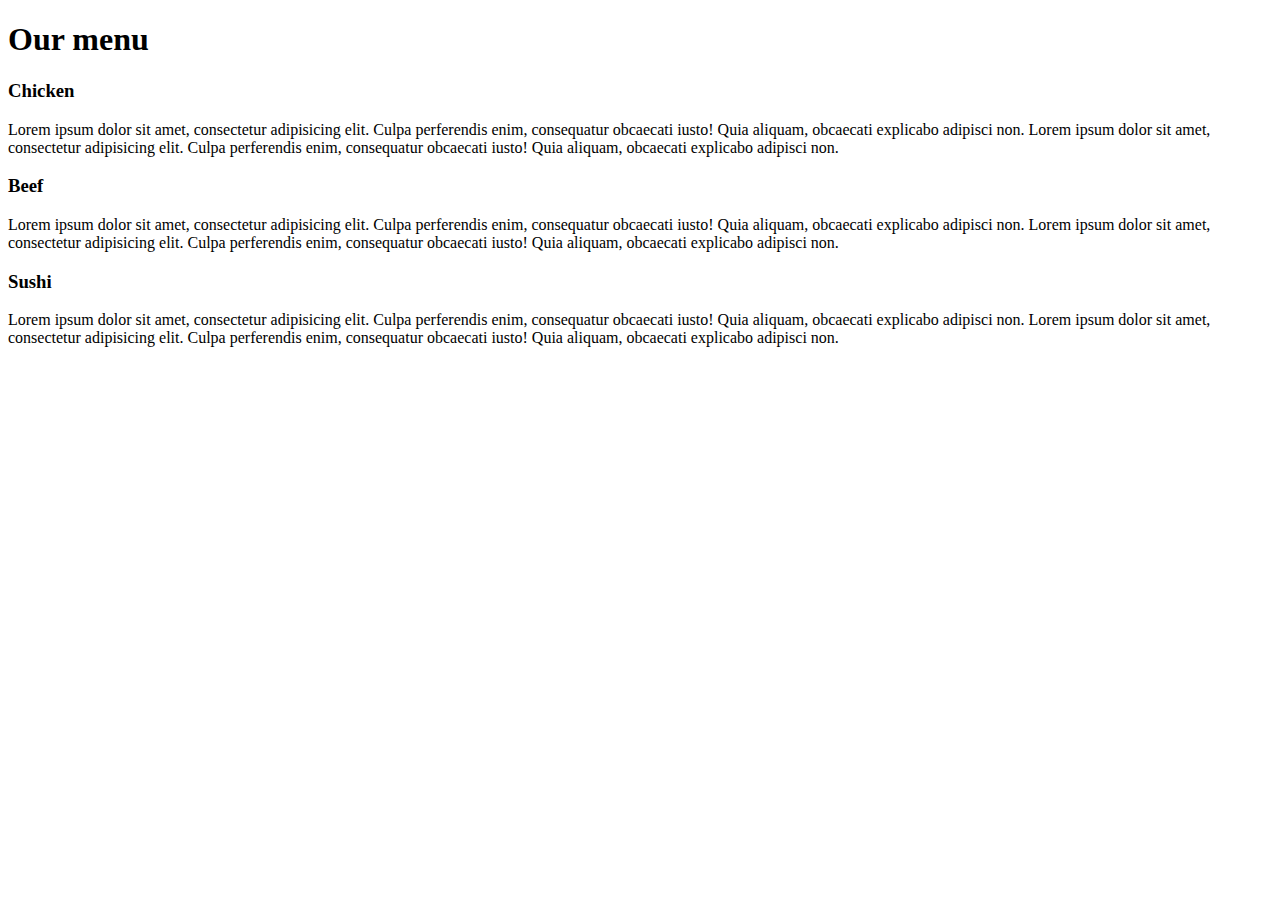
==== index.html @ b58838c9 "Update index.html" ====
<!DOCTYPE html>
<html>
<head>
  <meta charset="utf-8">
  <meta name="viewport" content="width=device-width, initial-scale=1">
  <title>My Responsive Layout</title>
  <link href="https://fonts.googleapis.com/css?family=Lato" rel="stylesheet">
  <link href='cssstyle.css' rel='stylesheet' type='text/css'>
</head>
<body>
  <div class="container">
    <div class="row">

    <h1 class="menu-title">Our menu</h1>
      <div class="col-lg-4">
        <div class="item">
          <div class="item-title" id="title-one">
            <h3>Chicken</h3>
          </div>
          <p>
            Lorem ipsum dolor sit amet, consectetur adipisicing elit. Culpa perferendis enim, consequatur obcaecati iusto! Quia aliquam, obcaecati explicabo adipisci non. Lorem ipsum dolor sit amet, consectetur adipisicing elit. Culpa perferendis enim, consequatur obcaecati iusto! Quia aliquam, obcaecati explicabo adipisci non.
          </p>
        </div>
      </div>
      <div class="col-lg-4">
        <div class="item">
         <div class="item-title" id="title-two">
          <h3>Beef</h3>
        </div>
        <p>
          Lorem ipsum dolor sit amet, consectetur adipisicing elit. Culpa perferendis enim, consequatur obcaecati iusto! Quia aliquam, obcaecati explicabo adipisci non. Lorem ipsum dolor sit amet, consectetur adipisicing elit. Culpa perferendis enim, consequatur obcaecati iusto! Quia aliquam, obcaecati explicabo adipisci non.
        </p>
      </div>
    </div>
    <div class="col-lg-4 col-lg-tablet">
      <div class="item">
       <div class="item-title" id="title-three">
        <h3>Sushi</h3>
      </div>
      <p>
        Lorem ipsum dolor sit amet, consectetur adipisicing elit. Culpa perferendis enim, consequatur obcaecati iusto! Quia aliquam, obcaecati explicabo adipisci non. Lorem ipsum dolor sit amet, consectetur adipisicing elit. Culpa perferendis enim, consequatur obcaecati iusto! Quia aliquam, obcaecati explicabo adipisci non.
      </p>
    </div>
  </div>

</div>
</div>
</body>
</html>
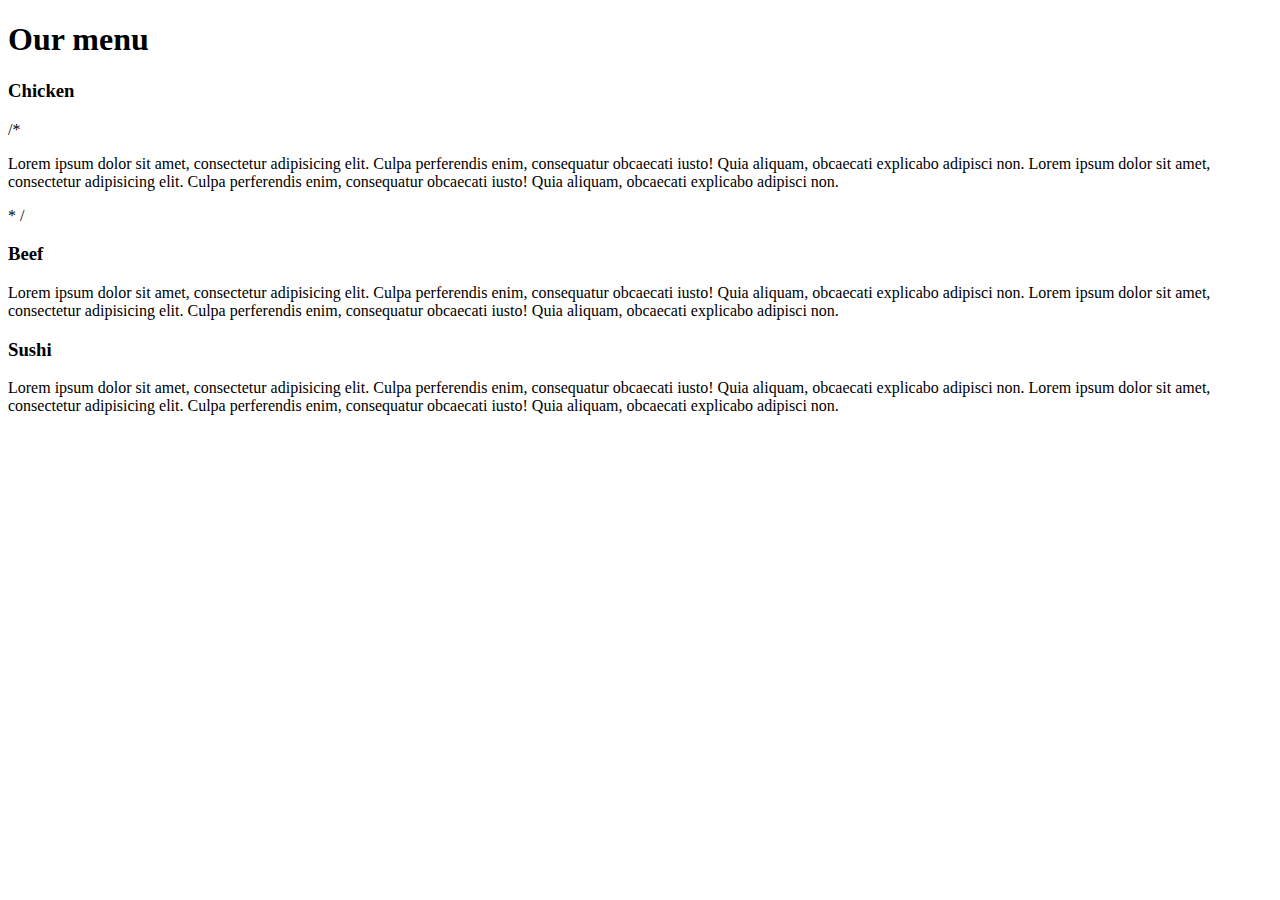
==== commit 31ef6a56: "Update index.html" ====
--- a/index.html
+++ b/index.html
@@ -17,9 +17,9 @@
           <div class="item-title" id="title-one">
             <h3>Chicken</h3>
           </div>
-          <p>
+         /* <p>
             Lorem ipsum dolor sit amet, consectetur adipisicing elit. Culpa perferendis enim, consequatur obcaecati iusto! Quia aliquam, obcaecati explicabo adipisci non. Lorem ipsum dolor sit amet, consectetur adipisicing elit. Culpa perferendis enim, consequatur obcaecati iusto! Quia aliquam, obcaecati explicabo adipisci non.
-          </p>
+             </p>* /
         </div>
       </div>
       <div class="col-lg-4">
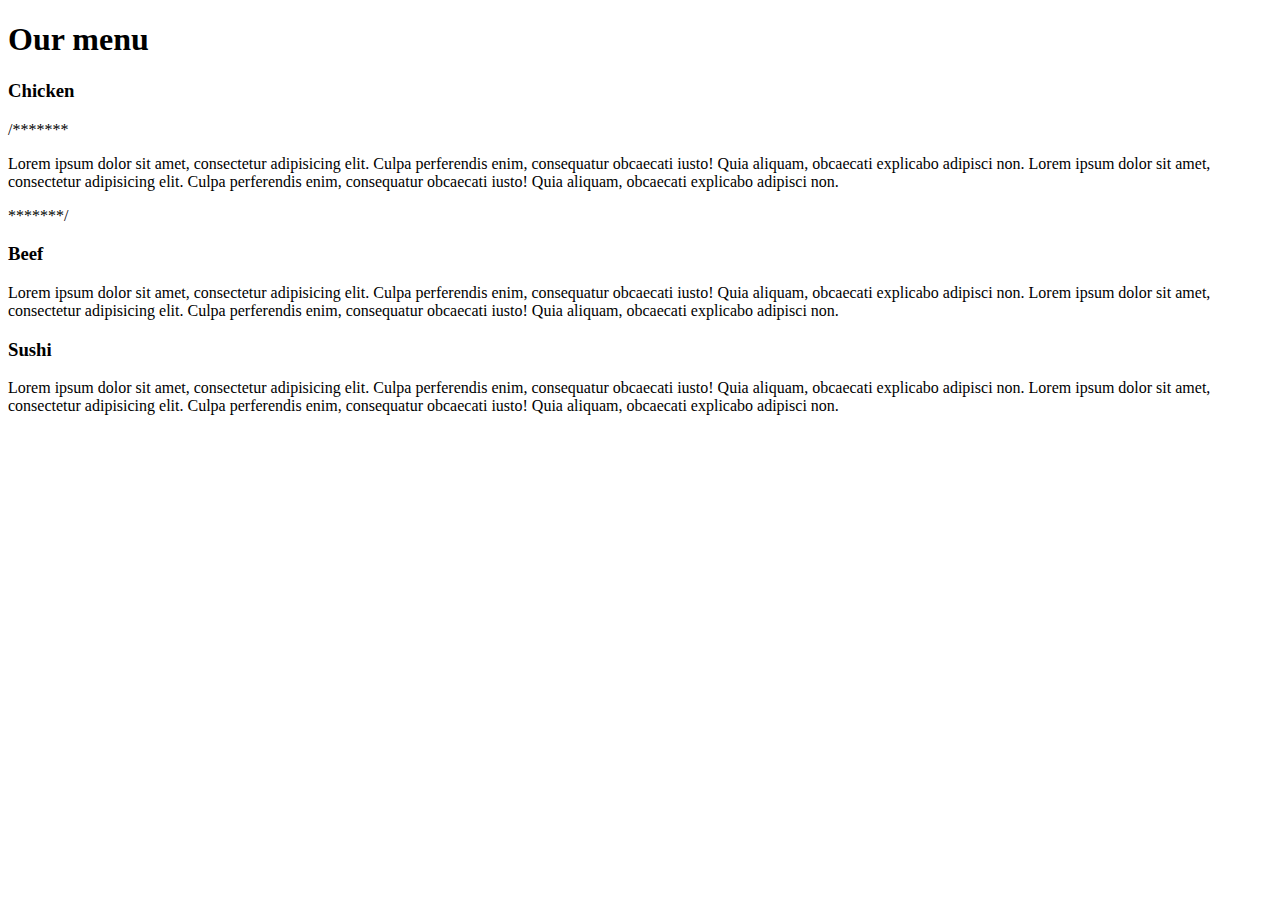
==== commit a4b60cc7: "Update index.html" ====
--- a/index.html
+++ b/index.html
@@ -17,9 +17,9 @@
           <div class="item-title" id="title-one">
             <h3>Chicken</h3>
           </div>
-         /* <p>
+         /******* <p>
             Lorem ipsum dolor sit amet, consectetur adipisicing elit. Culpa perferendis enim, consequatur obcaecati iusto! Quia aliquam, obcaecati explicabo adipisci non. Lorem ipsum dolor sit amet, consectetur adipisicing elit. Culpa perferendis enim, consequatur obcaecati iusto! Quia aliquam, obcaecati explicabo adipisci non.
-             </p>* /
+             </p> *******/
         </div>
       </div>
       <div class="col-lg-4">
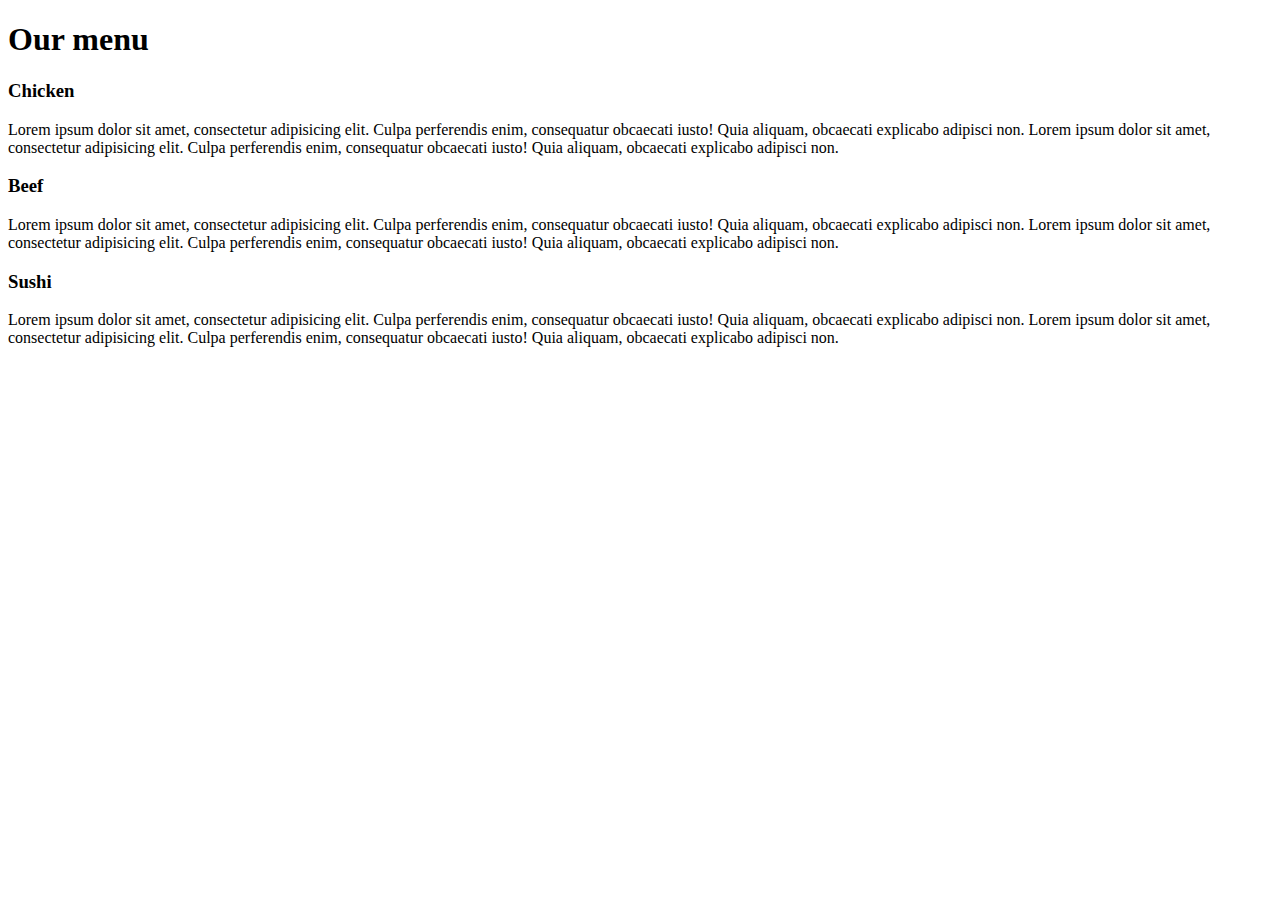
==== commit 12f2f899: "Update index.html" ====
--- a/index.html
+++ b/index.html
@@ -17,9 +17,9 @@
           <div class="item-title" id="title-one">
             <h3>Chicken</h3>
           </div>
-         /******* <p>
+            <p>
             Lorem ipsum dolor sit amet, consectetur adipisicing elit. Culpa perferendis enim, consequatur obcaecati iusto! Quia aliquam, obcaecati explicabo adipisci non. Lorem ipsum dolor sit amet, consectetur adipisicing elit. Culpa perferendis enim, consequatur obcaecati iusto! Quia aliquam, obcaecati explicabo adipisci non.
-             </p> *******/
+             </p> 
         </div>
       </div>
       <div class="col-lg-4">
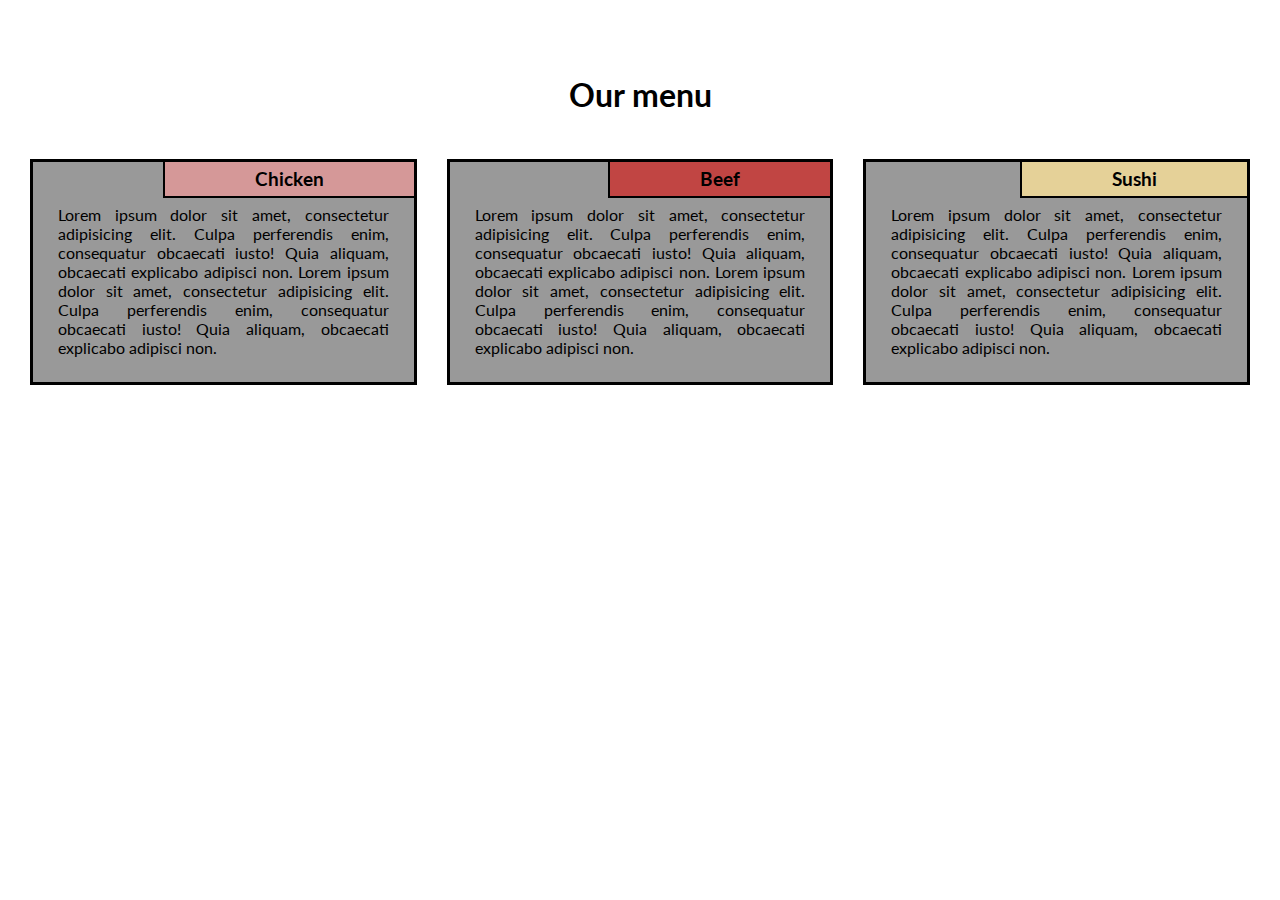
==== commit 18aaa5e5: "Update index.html" ====
--- a/index.html
+++ b/index.html
@@ -3,9 +3,9 @@
 <head>
   <meta charset="utf-8">
   <meta name="viewport" content="width=device-width, initial-scale=1">
-  <title>My Responsive Layout</title>
+  <title>My webpage</title>
   <link href="https://fonts.googleapis.com/css?family=Lato" rel="stylesheet">
-  <link href='cssstyle.css' rel='stylesheet' type='text/css'>
+  <link href='site/externalstyle.css' rel='stylesheet' type='text/css'>
 </head>
 <body>
   <div class="container">
--- a/site/externalstyle.css
+++ b/site/externalstyle.css
@@ -0,0 +1,128 @@
+*{
+  box-sizing: border-box;
+  margin:0;
+  padding:0;
+}
+
+body{
+  font-family: 'Lato', sans-serif;  
+}
+
+.row{
+  width: 100%;
+}
+
+.menu-title{
+  text-align: center;
+  margin-bottom: 30px;
+}
+
+.container{
+ position: relative;
+ top:60px;
+ margin: 15px; 
+}
+
+.item{
+  position: relative;
+  top: 0;
+  background-color:#999999;
+  margin: 15px;
+  padding: 25px;
+  border: 3px solid #000;
+}
+
+.item p{
+  margin-top: 18px;
+  text-align: justify;
+  font-size:100%;
+}
+
+.item-title{
+  position: absolute;
+  top:0;
+  right: 0px;
+  background: green; 
+  padding: 6px 90px;
+  border-left: 2px solid #000;
+  border-bottom: 2px solid #000;
+}
+
+#title-one {
+  background-color: #D59898;
+} 
+
+#title-two{
+  background-color: #C14543;
+}
+
+#title-three{
+  background-color: #E5D198;
+}
+
+/* Simple Responsive Framework. */
+/*------ Desktop ------*/
+@media (min-width: 992px){
+  .col-lg-1, .col-lg-2, .col-lg-3, .col-lg-4, .col-lg-5, .col-lg-6, .col-lg-7, .col-lg-8, .col-lg-9, .col-lg-10, .col-lg-11, .col-lg-12 {
+    float: left;  
+  }
+  .col-lg-1 {
+    width: 8.33%;
+  }
+  .col-lg-2 {
+    width: 16.66%;
+  }
+  .col-lg-3 {
+    width: 25%;
+  }
+  .col-lg-4 {
+    width: 33.33%;
+  }
+  .col-lg-5 {
+    width: 41.66%;
+  }
+  .col-lg-6 {
+    width: 50%;
+  }
+  .col-lg-7 {
+    width: 58.33%;
+  }
+  .col-lg-8 {
+    width: 66.66%;
+  }
+  .col-lg-9 {
+    width: 74.99%;
+  }
+  .col-lg-10 {
+    width: 83.33%;
+  }
+  .col-lg-11 {
+    width: 91.66%;
+  }
+  .col-lg-12 {
+    width: 100%;
+  }
+
+}
+
+
+/*------ Tablet ------*/
+@media (min-width: 768px) and (max-width: 991px){
+  .col-lg-4 {
+    width: 50%;
+    float: left;
+  }
+  .col-lg-tablet{
+   width: 100%;
+   float: left;
+ }
+}
+
+
+/*------ Mobile ------*/
+@media (max-width: 767px){
+  .col-lg-4{
+    width: 100%;
+    float: left;
+  }
+}
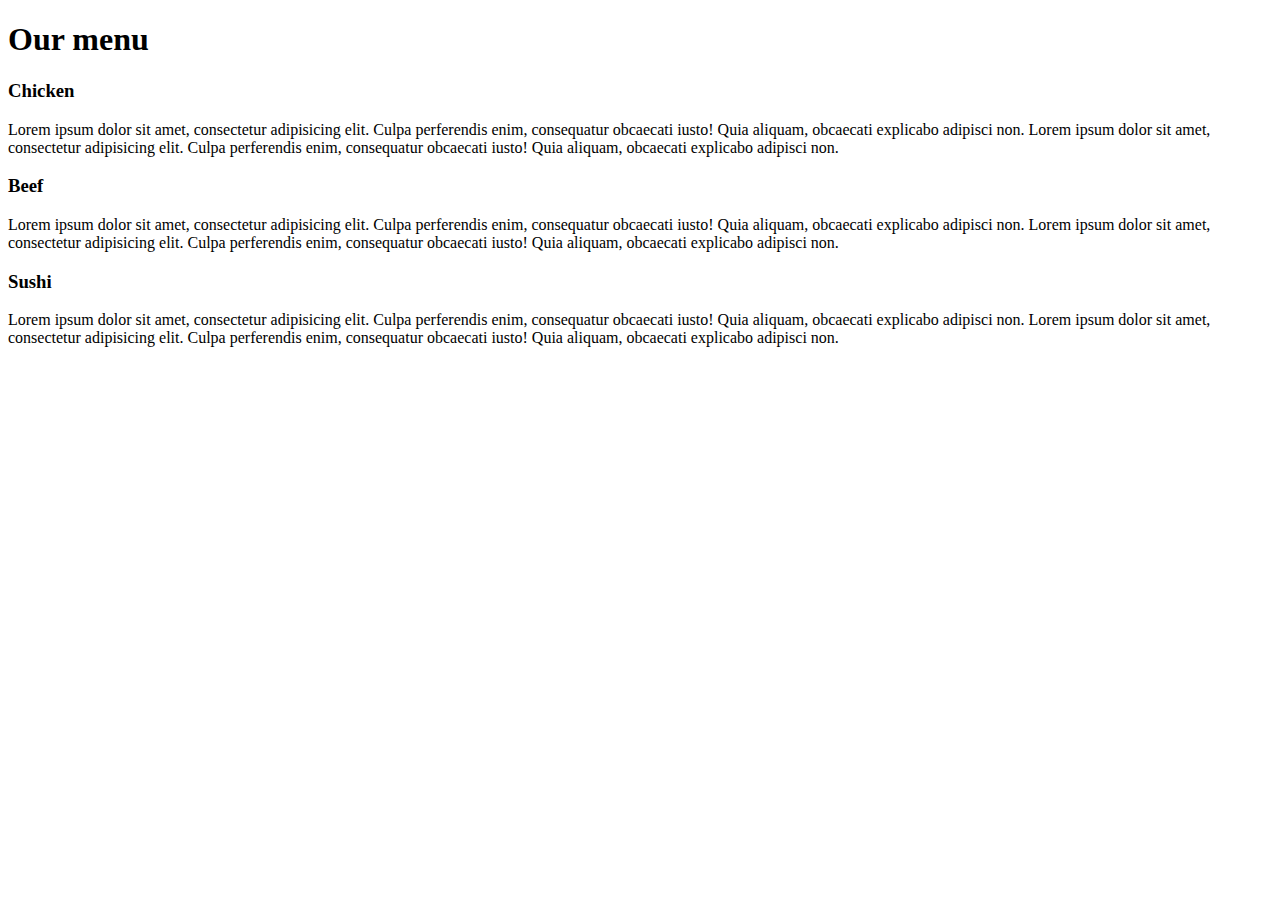
==== commit bcc0eff9: "Update index.html" ====
--- a/index.html
+++ b/index.html
@@ -3,9 +3,9 @@
 <head>
   <meta charset="utf-8">
   <meta name="viewport" content="width=device-width, initial-scale=1">
-  <title>My webpage</title>
+  <title>My web</title>
   <link href="https://fonts.googleapis.com/css?family=Lato" rel="stylesheet">
-  <link href='site/externalstyle.css' rel='stylesheet' type='text/css'>
+  <link href='style.css' rel='stylesheet' type='text/css'>
 </head>
 <body>
   <div class="container">
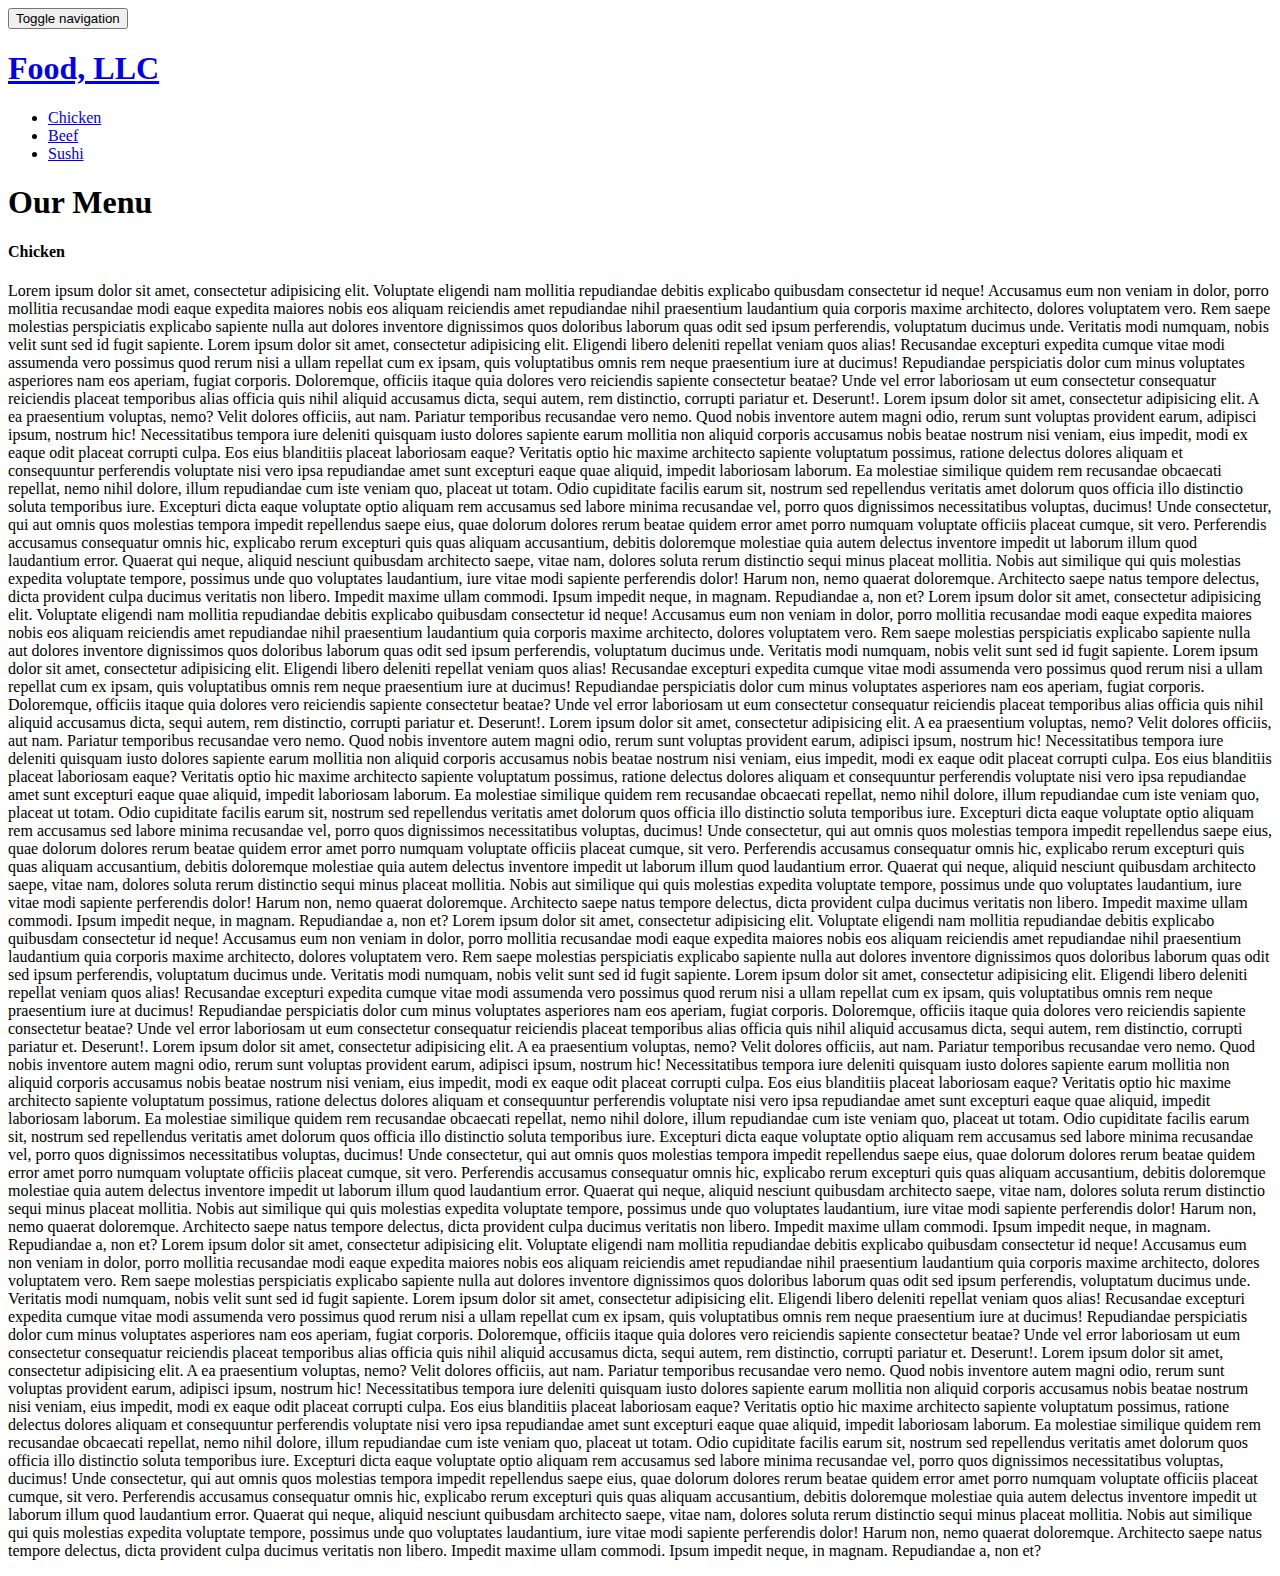
==== commit e66ad8a9: "Update index.html" ====
--- a/index.html
+++ b/index.html
@@ -1,49 +1,59 @@
-<!DOCTYPE html>
-<html>
+<!doctype html>
+<html lang="en">
 <head>
   <meta charset="utf-8">
+  <meta http-equiv="X-UA-Compatible" content="IE=edge">
   <meta name="viewport" content="width=device-width, initial-scale=1">
-  <title>My web</title>
-  <link href="https://fonts.googleapis.com/css?family=Lato" rel="stylesheet">
-  <link href='style.css' rel='stylesheet' type='text/css'>
+  <title>Food, LLC</title>
+  <link href="https://fonts.googleapis.com/css?family=Exo+2:400,500,600,700" rel="stylesheet">
+  <link rel="stylesheet" href="css/bootstrap.min.css">
+  <link rel="stylesheet" href="css/externalstyle.css">
 </head>
 <body>
-  <div class="container">
-    <div class="row">
-
-    <h1 class="menu-title">Our menu</h1>
-      <div class="col-lg-4">
-        <div class="item">
-          <div class="item-title" id="title-one">
-            <h3>Chicken</h3>
-          </div>
-            <p>
-            Lorem ipsum dolor sit amet, consectetur adipisicing elit. Culpa perferendis enim, consequatur obcaecati iusto! Quia aliquam, obcaecati explicabo adipisci non. Lorem ipsum dolor sit amet, consectetur adipisicing elit. Culpa perferendis enim, consequatur obcaecati iusto! Quia aliquam, obcaecati explicabo adipisci non.
-             </p> 
-        </div>
-      </div>
-      <div class="col-lg-4">
-        <div class="item">
-         <div class="item-title" id="title-two">
-          <h3>Beef</h3>
-        </div>
-        <p>
-          Lorem ipsum dolor sit amet, consectetur adipisicing elit. Culpa perferendis enim, consequatur obcaecati iusto! Quia aliquam, obcaecati explicabo adipisci non. Lorem ipsum dolor sit amet, consectetur adipisicing elit. Culpa perferendis enim, consequatur obcaecati iusto! Quia aliquam, obcaecati explicabo adipisci non.
-        </p>
-      </div>
+  <header>
+    <nav id="header-nav" class="navbar navbar-default">
+     <div class="container-fluid">
+       <div class="navbar-header">
+        <button type="button" class="navbar-toggle collapsed" data-toggle="collapse" data-target="#menu-collapsable-nav" aria-expanded="false">
+          <span class="sr-only">Toggle navigation</span>
+          <span class="icon-bar"></span>
+          <span class="icon-bar"></span>
+          <span class="icon-bar"></span>
+        </button>
+        <a href="#" class="text-left navbar-brand"><h1>Food, LLC</h1></a>
+      </div><!-- /.nav-header -->
+      <div id="menu-collapsable-nav" class="collapse navbar-collapse">
+        <ul id="nav-list" class="nav navbar-nav navbar-right visible-xs text-center">      
+          <li>            
+            <a href="#">Chicken</a>
+          </li>
+          <li>            
+           <a href="#">Beef</a>
+         </li>
+         <li>            
+          <a href="#">Sushi</a>    
+        </li>
+      </ul>
     </div>
-    <div class="col-lg-4 col-lg-tablet">
-      <div class="item">
-       <div class="item-title" id="title-three">
-        <h3>Sushi</h3>
-      </div>
-      <p>
-        Lorem ipsum dolor sit amet, consectetur adipisicing elit. Culpa perferendis enim, consequatur obcaecati iusto! Quia aliquam, obcaecati explicabo adipisci non. Lorem ipsum dolor sit amet, consectetur adipisicing elit. Culpa perferendis enim, consequatur obcaecati iusto! Quia aliquam, obcaecati explicabo adipisci non.
-      </p>
-    </div>
-  </div>
-
-</div>
-</div>
+  </div><!-- /.container-->
+</nav>
+<section class="container-fluid menu">
+  <div class="row">
+   <h1 class="text-center main-title">Our Menu</h1> 
+   <div class="menu-content">
+     <div class="col-md-12 col-sm-12 col-xs-12 menu-item">     
+       <h4 class="menu-title text-center">Chicken</h4>
+       <p class="text-justify">
+         Lorem ipsum dolor sit amet, consectetur adipisicing elit. Voluptate eligendi nam mollitia repudiandae debitis explicabo quibusdam consectetur id neque! Accusamus eum non veniam in dolor, porro mollitia recusandae modi eaque expedita maiores nobis eos aliquam reiciendis amet repudiandae nihil praesentium laudantium quia corporis maxime architecto, dolores voluptatem vero. Rem saepe molestias perspiciatis explicabo sapiente nulla aut dolores inventore dignissimos quos doloribus laborum quas odit sed ipsum perferendis, voluptatum ducimus unde. Veritatis modi numquam, nobis velit sunt sed id fugit sapiente. Lorem ipsum dolor sit amet, consectetur adipisicing elit. Eligendi libero deleniti repellat veniam quos alias! Recusandae excepturi expedita cumque vitae modi assumenda vero possimus quod rerum nisi a ullam repellat cum ex ipsam, quis voluptatibus omnis rem neque praesentium iure at ducimus! Repudiandae perspiciatis dolor cum minus voluptates asperiores nam eos aperiam, fugiat corporis. Doloremque, officiis itaque quia dolores vero reiciendis sapiente consectetur beatae? Unde vel error laboriosam ut eum consectetur consequatur reiciendis placeat temporibus alias officia quis nihil aliquid accusamus dicta, sequi autem, rem distinctio, corrupti pariatur et. Deserunt!. Lorem ipsum dolor sit amet, consectetur adipisicing elit. A ea praesentium voluptas, nemo? Velit dolores officiis, aut nam. Pariatur temporibus recusandae vero nemo. Quod nobis inventore autem magni odio, rerum sunt voluptas provident earum, adipisci ipsum, nostrum hic! Necessitatibus tempora iure deleniti quisquam iusto dolores sapiente earum mollitia non aliquid corporis accusamus nobis beatae nostrum nisi veniam, eius impedit, modi ex eaque odit placeat corrupti culpa. Eos eius blanditiis placeat laboriosam eaque? Veritatis optio hic maxime architecto sapiente voluptatum possimus, ratione delectus dolores aliquam et consequuntur perferendis voluptate nisi vero ipsa repudiandae amet sunt excepturi eaque quae aliquid, impedit laboriosam laborum. Ea molestiae similique quidem rem recusandae obcaecati repellat, nemo nihil dolore, illum repudiandae cum iste veniam quo, placeat ut totam. Odio cupiditate facilis earum sit, nostrum sed repellendus veritatis amet dolorum quos officia illo distinctio soluta temporibus iure. Excepturi dicta eaque voluptate optio aliquam rem accusamus sed labore minima recusandae vel, porro quos dignissimos necessitatibus voluptas, ducimus! Unde consectetur, qui aut omnis quos molestias tempora impedit repellendus saepe eius, quae dolorum dolores rerum beatae quidem error amet porro numquam voluptate officiis placeat cumque, sit vero. Perferendis accusamus consequatur omnis hic, explicabo rerum excepturi quis quas aliquam accusantium, debitis doloremque molestiae quia autem delectus inventore impedit ut laborum illum quod laudantium error. Quaerat qui neque, aliquid nesciunt quibusdam architecto saepe, vitae nam, dolores soluta rerum distinctio sequi minus placeat mollitia. Nobis aut similique qui quis molestias expedita voluptate tempore, possimus unde quo voluptates laudantium, iure vitae modi sapiente perferendis dolor! Harum non, nemo quaerat doloremque. Architecto saepe natus tempore delectus, dicta provident culpa ducimus veritatis non libero. Impedit maxime ullam commodi. Ipsum impedit neque, in magnam. Repudiandae a, non et? Lorem ipsum dolor sit amet, consectetur adipisicing elit. Voluptate eligendi nam mollitia repudiandae debitis explicabo quibusdam consectetur id neque! Accusamus eum non veniam in dolor, porro mollitia recusandae modi eaque expedita maiores nobis eos aliquam reiciendis amet repudiandae nihil praesentium laudantium quia corporis maxime architecto, dolores voluptatem vero. Rem saepe molestias perspiciatis explicabo sapiente nulla aut dolores inventore dignissimos quos doloribus laborum quas odit sed ipsum perferendis, voluptatum ducimus unde. Veritatis modi numquam, nobis velit sunt sed id fugit sapiente. Lorem ipsum dolor sit amet, consectetur adipisicing elit. Eligendi libero deleniti repellat veniam quos alias! Recusandae excepturi expedita cumque vitae modi assumenda vero possimus quod rerum nisi a ullam repellat cum ex ipsam, quis voluptatibus omnis rem neque praesentium iure at ducimus! Repudiandae perspiciatis dolor cum minus voluptates asperiores nam eos aperiam, fugiat corporis. Doloremque, officiis itaque quia dolores vero reiciendis sapiente consectetur beatae? Unde vel error laboriosam ut eum consectetur consequatur reiciendis placeat temporibus alias officia quis nihil aliquid accusamus dicta, sequi autem, rem distinctio, corrupti pariatur et. Deserunt!. Lorem ipsum dolor sit amet, consectetur adipisicing elit. A ea praesentium voluptas, nemo? Velit dolores officiis, aut nam. Pariatur temporibus recusandae vero nemo. Quod nobis inventore autem magni odio, rerum sunt voluptas provident earum, adipisci ipsum, nostrum hic! Necessitatibus tempora iure deleniti quisquam iusto dolores sapiente earum mollitia non aliquid corporis accusamus nobis beatae nostrum nisi veniam, eius impedit, modi ex eaque odit placeat corrupti culpa. Eos eius blanditiis placeat laboriosam eaque? Veritatis optio hic maxime architecto sapiente voluptatum possimus, ratione delectus dolores aliquam et consequuntur perferendis voluptate nisi vero ipsa repudiandae amet sunt excepturi eaque quae aliquid, impedit laboriosam laborum. Ea molestiae similique quidem rem recusandae obcaecati repellat, nemo nihil dolore, illum repudiandae cum iste veniam quo, placeat ut totam. Odio cupiditate facilis earum sit, nostrum sed repellendus veritatis amet dolorum quos officia illo distinctio soluta temporibus iure. Excepturi dicta eaque voluptate optio aliquam rem accusamus sed labore minima recusandae vel, porro quos dignissimos necessitatibus voluptas, ducimus! Unde consectetur, qui aut omnis quos molestias tempora impedit repellendus saepe eius, quae dolorum dolores rerum beatae quidem error amet porro numquam voluptate officiis placeat cumque, sit vero. Perferendis accusamus consequatur omnis hic, explicabo rerum excepturi quis quas aliquam accusantium, debitis doloremque molestiae quia autem delectus inventore impedit ut laborum illum quod laudantium error. Quaerat qui neque, aliquid nesciunt quibusdam architecto saepe, vitae nam, dolores soluta rerum distinctio sequi minus placeat mollitia. Nobis aut similique qui quis molestias expedita voluptate tempore, possimus unde quo voluptates laudantium, iure vitae modi sapiente perferendis dolor! Harum non, nemo quaerat doloremque. Architecto saepe natus tempore delectus, dicta provident culpa ducimus veritatis non libero. Impedit maxime ullam commodi. Ipsum impedit neque, in magnam. Repudiandae a, non et? Lorem ipsum dolor sit amet, consectetur adipisicing elit. Voluptate eligendi nam mollitia repudiandae debitis explicabo quibusdam consectetur id neque! Accusamus eum non veniam in dolor, porro mollitia recusandae modi eaque expedita maiores nobis eos aliquam reiciendis amet repudiandae nihil praesentium laudantium quia corporis maxime architecto, dolores voluptatem vero. Rem saepe molestias perspiciatis explicabo sapiente nulla aut dolores inventore dignissimos quos doloribus laborum quas odit sed ipsum perferendis, voluptatum ducimus unde. Veritatis modi numquam, nobis velit sunt sed id fugit sapiente. Lorem ipsum dolor sit amet, consectetur adipisicing elit. Eligendi libero deleniti repellat veniam quos alias! Recusandae excepturi expedita cumque vitae modi assumenda vero possimus quod rerum nisi a ullam repellat cum ex ipsam, quis voluptatibus omnis rem neque praesentium iure at ducimus! Repudiandae perspiciatis dolor cum minus voluptates asperiores nam eos aperiam, fugiat corporis. Doloremque, officiis itaque quia dolores vero reiciendis sapiente consectetur beatae? Unde vel error laboriosam ut eum consectetur consequatur reiciendis placeat temporibus alias officia quis nihil aliquid accusamus dicta, sequi autem, rem distinctio, corrupti pariatur et. Deserunt!. Lorem ipsum dolor sit amet, consectetur adipisicing elit. A ea praesentium voluptas, nemo? Velit dolores officiis, aut nam. Pariatur temporibus recusandae vero nemo. Quod nobis inventore autem magni odio, rerum sunt voluptas provident earum, adipisci ipsum, nostrum hic! Necessitatibus tempora iure deleniti quisquam iusto dolores sapiente earum mollitia non aliquid corporis accusamus nobis beatae nostrum nisi veniam, eius impedit, modi ex eaque odit placeat corrupti culpa. Eos eius blanditiis placeat laboriosam eaque? Veritatis optio hic maxime architecto sapiente voluptatum possimus, ratione delectus dolores aliquam et consequuntur perferendis voluptate nisi vero ipsa repudiandae amet sunt excepturi eaque quae aliquid, impedit laboriosam laborum. Ea molestiae similique quidem rem recusandae obcaecati repellat, nemo nihil dolore, illum repudiandae cum iste veniam quo, placeat ut totam. Odio cupiditate facilis earum sit, nostrum sed repellendus veritatis amet dolorum quos officia illo distinctio soluta temporibus iure. Excepturi dicta eaque voluptate optio aliquam rem accusamus sed labore minima recusandae vel, porro quos dignissimos necessitatibus voluptas, ducimus! Unde consectetur, qui aut omnis quos molestias tempora impedit repellendus saepe eius, quae dolorum dolores rerum beatae quidem error amet porro numquam voluptate officiis placeat cumque, sit vero. Perferendis accusamus consequatur omnis hic, explicabo rerum excepturi quis quas aliquam accusantium, debitis doloremque molestiae quia autem delectus inventore impedit ut laborum illum quod laudantium error. Quaerat qui neque, aliquid nesciunt quibusdam architecto saepe, vitae nam, dolores soluta rerum distinctio sequi minus placeat mollitia. Nobis aut similique qui quis molestias expedita voluptate tempore, possimus unde quo voluptates laudantium, iure vitae modi sapiente perferendis dolor! Harum non, nemo quaerat doloremque. Architecto saepe natus tempore delectus, dicta provident culpa ducimus veritatis non libero. Impedit maxime ullam commodi. Ipsum impedit neque, in magnam. Repudiandae a, non et? Lorem ipsum dolor sit amet, consectetur adipisicing elit. Voluptate eligendi nam mollitia repudiandae debitis explicabo quibusdam consectetur id neque! Accusamus eum non veniam in dolor, porro mollitia recusandae modi eaque expedita maiores nobis eos aliquam reiciendis amet repudiandae nihil praesentium laudantium quia corporis maxime architecto, dolores voluptatem vero. Rem saepe molestias perspiciatis explicabo sapiente nulla aut dolores inventore dignissimos quos doloribus laborum quas odit sed ipsum perferendis, voluptatum ducimus unde. Veritatis modi numquam, nobis velit sunt sed id fugit sapiente. Lorem ipsum dolor sit amet, consectetur adipisicing elit. Eligendi libero deleniti repellat veniam quos alias! Recusandae excepturi expedita cumque vitae modi assumenda vero possimus quod rerum nisi a ullam repellat cum ex ipsam, quis voluptatibus omnis rem neque praesentium iure at ducimus! Repudiandae perspiciatis dolor cum minus voluptates asperiores nam eos aperiam, fugiat corporis. Doloremque, officiis itaque quia dolores vero reiciendis sapiente consectetur beatae? Unde vel error laboriosam ut eum consectetur consequatur reiciendis placeat temporibus alias officia quis nihil aliquid accusamus dicta, sequi autem, rem distinctio, corrupti pariatur et. Deserunt!. Lorem ipsum dolor sit amet, consectetur adipisicing elit. A ea praesentium voluptas, nemo? Velit dolores officiis, aut nam. Pariatur temporibus recusandae vero nemo. Quod nobis inventore autem magni odio, rerum sunt voluptas provident earum, adipisci ipsum, nostrum hic! Necessitatibus tempora iure deleniti quisquam iusto dolores sapiente earum mollitia non aliquid corporis accusamus nobis beatae nostrum nisi veniam, eius impedit, modi ex eaque odit placeat corrupti culpa. Eos eius blanditiis placeat laboriosam eaque? Veritatis optio hic maxime architecto sapiente voluptatum possimus, ratione delectus dolores aliquam et consequuntur perferendis voluptate nisi vero ipsa repudiandae amet sunt excepturi eaque quae aliquid, impedit laboriosam laborum. Ea molestiae similique quidem rem recusandae obcaecati repellat, nemo nihil dolore, illum repudiandae cum iste veniam quo, placeat ut totam. Odio cupiditate facilis earum sit, nostrum sed repellendus veritatis amet dolorum quos officia illo distinctio soluta temporibus iure. Excepturi dicta eaque voluptate optio aliquam rem accusamus sed labore minima recusandae vel, porro quos dignissimos necessitatibus voluptas, ducimus! Unde consectetur, qui aut omnis quos molestias tempora impedit repellendus saepe eius, quae dolorum dolores rerum beatae quidem error amet porro numquam voluptate officiis placeat cumque, sit vero. Perferendis accusamus consequatur omnis hic, explicabo rerum excepturi quis quas aliquam accusantium, debitis doloremque molestiae quia autem delectus inventore impedit ut laborum illum quod laudantium error. Quaerat qui neque, aliquid nesciunt quibusdam architecto saepe, vitae nam, dolores soluta rerum distinctio sequi minus placeat mollitia. Nobis aut similique qui quis molestias expedita voluptate tempore, possimus unde quo voluptates laudantium, iure vitae modi sapiente perferendis dolor! Harum non, nemo quaerat doloremque. Architecto saepe natus tempore delectus, dicta provident culpa ducimus veritatis non libero. Impedit maxime ullam commodi. Ipsum impedit neque, in magnam. Repudiandae a, non et?
+       </p>
+     </div>
+   </div>
+ </div>
+</section>
+</header>
+<!-- jQuery (Bootstrap JS plugins depend on it) -->
+<script src="js/jquery-3.1.1.min.js"></script>
+<script src="js/bootstrap.min.js"></script>
+<script src="js/script.js"></script>
 </body>
 </html>
